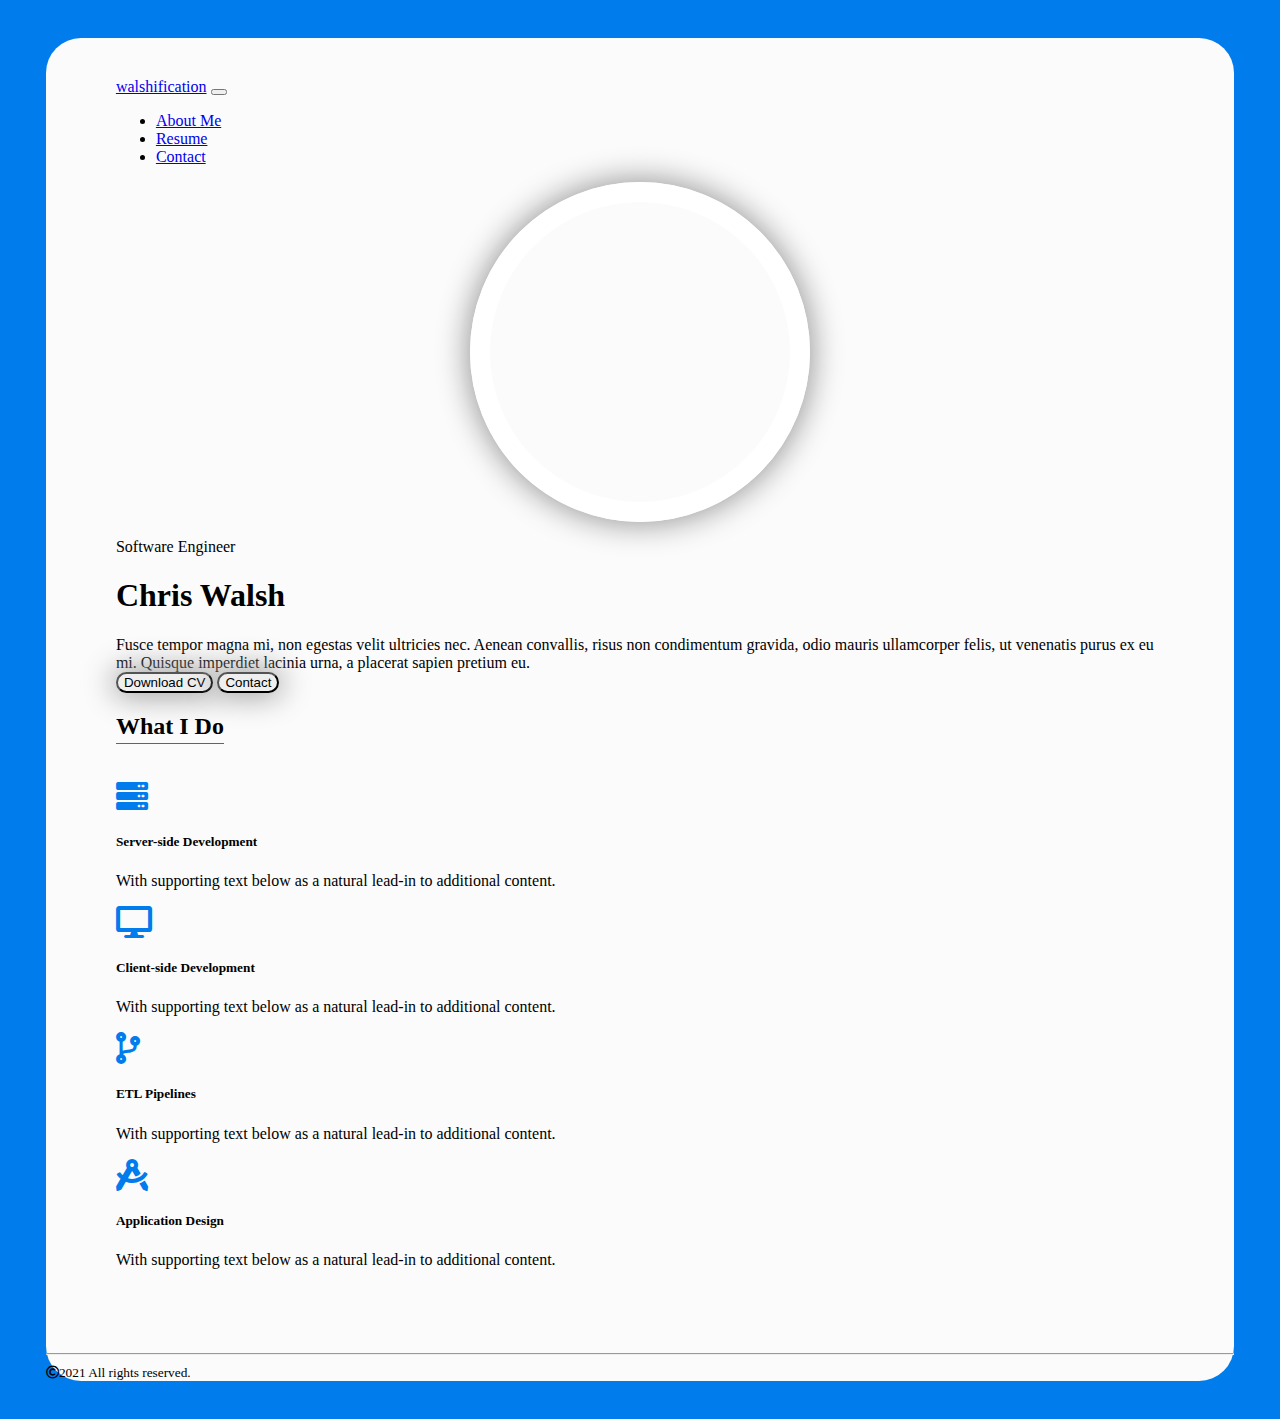
==== pset8/homepage/index.html @ 0585b694 "Make a homepage" ====
<!DOCTYPE html>

<html lang="en">
    <head>
        <link rel="stylesheet" href="https://cdn.jsdelivr.net/npm/bootstrap@4.5.3/dist/css/bootstrap.min.css" integrity="sha384-TX8t27EcRE3e/ihU7zmQxVncDAy5uIKz4rEkgIXeMed4M0jlfIDPvg6uqKI2xXr2" crossorigin="anonymous">
        <link rel="stylesheet" href="https://cdnjs.cloudflare.com/ajax/libs/font-awesome/5.14.0/css/all.css" crossorigin="anonymous">
        <script src="https://code.jquery.com/jquery-3.5.1.slim.min.js" integrity="sha384-DfXdz2htPH0lsSSs5nCTpuj/zy4C+OGpamoFVy38MVBnE+IbbVYUew+OrCXaRkfj" crossorigin="anonymous"></script>
<script src="https://cdn.jsdelivr.net/npm/bootstrap@4.5.3/dist/js/bootstrap.bundle.min.js" integrity="sha384-ho+j7jyWK8fNQe+A12Hb8AhRq26LrZ/JpcUGGOn+Y7RsweNrtN/tE3MoK7ZeZDyx" crossorigin="anonymous"></script>
        <link href="styles.css" rel="stylesheet">
        <title>walshification</title>
    </head>
    <body>
        <main>
            <div id="main-content" class="panel panel-default">
            <header class="header">
                <nav class="navbar navbar-expand-lg navbar-light w-100 pb-5">
                    <a class="navbar-brand" href="#">walshification</a>
                    <!--<div class="col">-->
                        <button class="navbar-toggler" type="button" data-toggle="collapse" data-target="#navbarNav" aria-controls="navbarNav" aria-expanded="false" aria-label="Toggle navigation">
                            <span class="navbar-toggler-icon"></span>
                        </button>
                        <div class="collapse navbar-collapse" id="navbarNav">
                            <ul class="navbar-nav ml-auto">
                                <li class="nav-item active mr-5">
                                    <a class="nav-link" href="#">About Me</a>
                                </li>
                                <li class="nav-item mr-5">
                                    <a class="nav-link" href="#">Resume</a>
                                </li>
                                <li class="nav-item">
                                    <a class="nav-link" href="#">Contact</a>
                                </li>
                            </ul>
                        </div>
                    <!--</div>-->
                </nav>
            </header>
            <div class="row d-flex mt-5 mb-5">
                <div class="col-xs-12 col-sm-12">
                    <div class="row align-items-center">
                        <div class="col-sm-12 col-md-5 col-lg-5">
                            <div>
                                <div id="portrait" class="shadow"></div>
                            </div>
                        </div>
                        <div class="col-sm-12 col-md-7 col-lg-7">
                            <div>
                                <p class="text-muted">Software Engineer</p>
                                <h1 class="mt-1">Chris Walsh</h1>
                                <div id="blurb" class="col pl-0">
                                    Fusce tempor magna mi, non egestas velit ultricies nec. Aenean convallis, risus non condimentum gravida, odio mauris ullamcorper felis, ut venenatis purus ex eu mi. Quisque imperdiet lacinia urna, a placerat sapien pretium eu.
                                </div>
                                <div class="mt-4">
                                    <button type="button" class="btn btn-outline-primary mt-2 shadow">Download CV</button>
                                    <button type="button" class="btn btn-outline-primary mt-2 shadow">Contact</button>
                                </div>
                            </div>
                        </div>
                    </div>
                </div>
            </div><!-- jumbotron -->
            <div class="row">
                <div class="col mt-5">
                    <h2>What I Do</h2>
                </div>
            </div>
            <div class="row">
                <div class="col-sm-6 col-xs-12">
                    <div class="card border-0">
                        <div class="card-body pl-0">
                            <div class="row">
                                <div class="col-2">
                                    <p><i class="fa fa-server fa-2x skill-icons"></i></p>
                                </div>
                                <div class="col-10 pl-0">
                                    <h5 class="card-title">Server-side Development</h5>
                                    <p class="card-text">With supporting text below as a natural lead-in to additional content.</p>
                                </div>
                            </div>
                        </div>
                    </div>
                </div>
                <div class="col-sm-6 col-xs-12">
                    <div class="card border-0">
                        <div class="card-body pl-0">
                            <div class="row">
                                <div class="col-2">
                                    <p><i class="fa fa-desktop fa-2x skill-icons"></i></p>
                                </div>
                                <div class="col-10 pl-0">
                                    <h5 class="card-title">Client-side Development</h5>
                                    <p class="card-text">With supporting text below as a natural lead-in to additional content.</p>
                                </div>
                            </div>
                        </div>
                    </div>
                </div>
                <div class="col-sm-6 col-xs-12">
                    <div class="card border-0">
                        <div class="card-body pl-0">
                            <div class="row">
                                <div class="col-2">
                                    <p><i class="fas fa-code-branch fa-2x skill-icons"></i></p>
                                </div>
                                <div class="col-10 pl-0">
                                    <h5 class="card-title">ETL Pipelines</h5>
                                    <p class="card-text">With supporting text below as a natural lead-in to additional content.</p>
                                </div>
                            </div>
                        </div>
                    </div>
                </div>
                <div class="col-sm-6 col-xs-12">
                    <div class="card border-0">
                        <div class="card-body pl-0">
                            <div class="row">
                                <div class="col-2">
                                    <p><i class="fas fa-drafting-compass fa-2x skill-icons"></i></p>
                                </div>
                                <div class="col-10 pl-0">
                                    <h5 class="card-title">Application Design</h5>
                                    <p class="card-text">With supporting text below as a natural lead-in to additional content.</p>
                                </div>
                            </div>
                        </div>
                    </div>
                </div>
            </div><!-- What I Do -->
            </div><!-- main-content -->
            <hr />
            <footer>
                <div class="social-media-links"></div>
                <div class="copyrights d-flex align-items-end flex-column pt-1 pr-5 pb-3">
                    <small class="text-muted"><i class="far fa-copyright pr-1"></i>2021 All rights reserved.</small>
                </div>
            </footer>
        </main>
    </body>
</html>
---- pset8/homepage/styles.css ----
body {
    background-color: #007CED;
  }

  main {
    margin: 3%;
    background-color: #FBFBFB;
    border-radius: 35px;
  }

  h2 {
    border-bottom: 1px solid #007CED;
    padding-bottom: 3px;
    display: inline-block;
  }

  #main-content {
    padding: 40px 70px 60px;
  }

  .navbar, .card {
    background-color: #FBFBFB;
  }

  #portrait {
    background-image: url(https://avatars.githubusercontent.com/u/5120876);
    width: 300px;
    height: 300px;
    background-size: contain;
    border-radius: 50%;
    border: 20px solid white;
    margin: auto;
  }

  .shadow {
    -moz-box-shadow: 0 0 30px 3px #999;
    -webkit-box-shadow: 0 0 30px 3px #999;
  }

  .btn {
    border-radius: 25px;
  }

  .skill-icons {
    color: #007CED;
  }
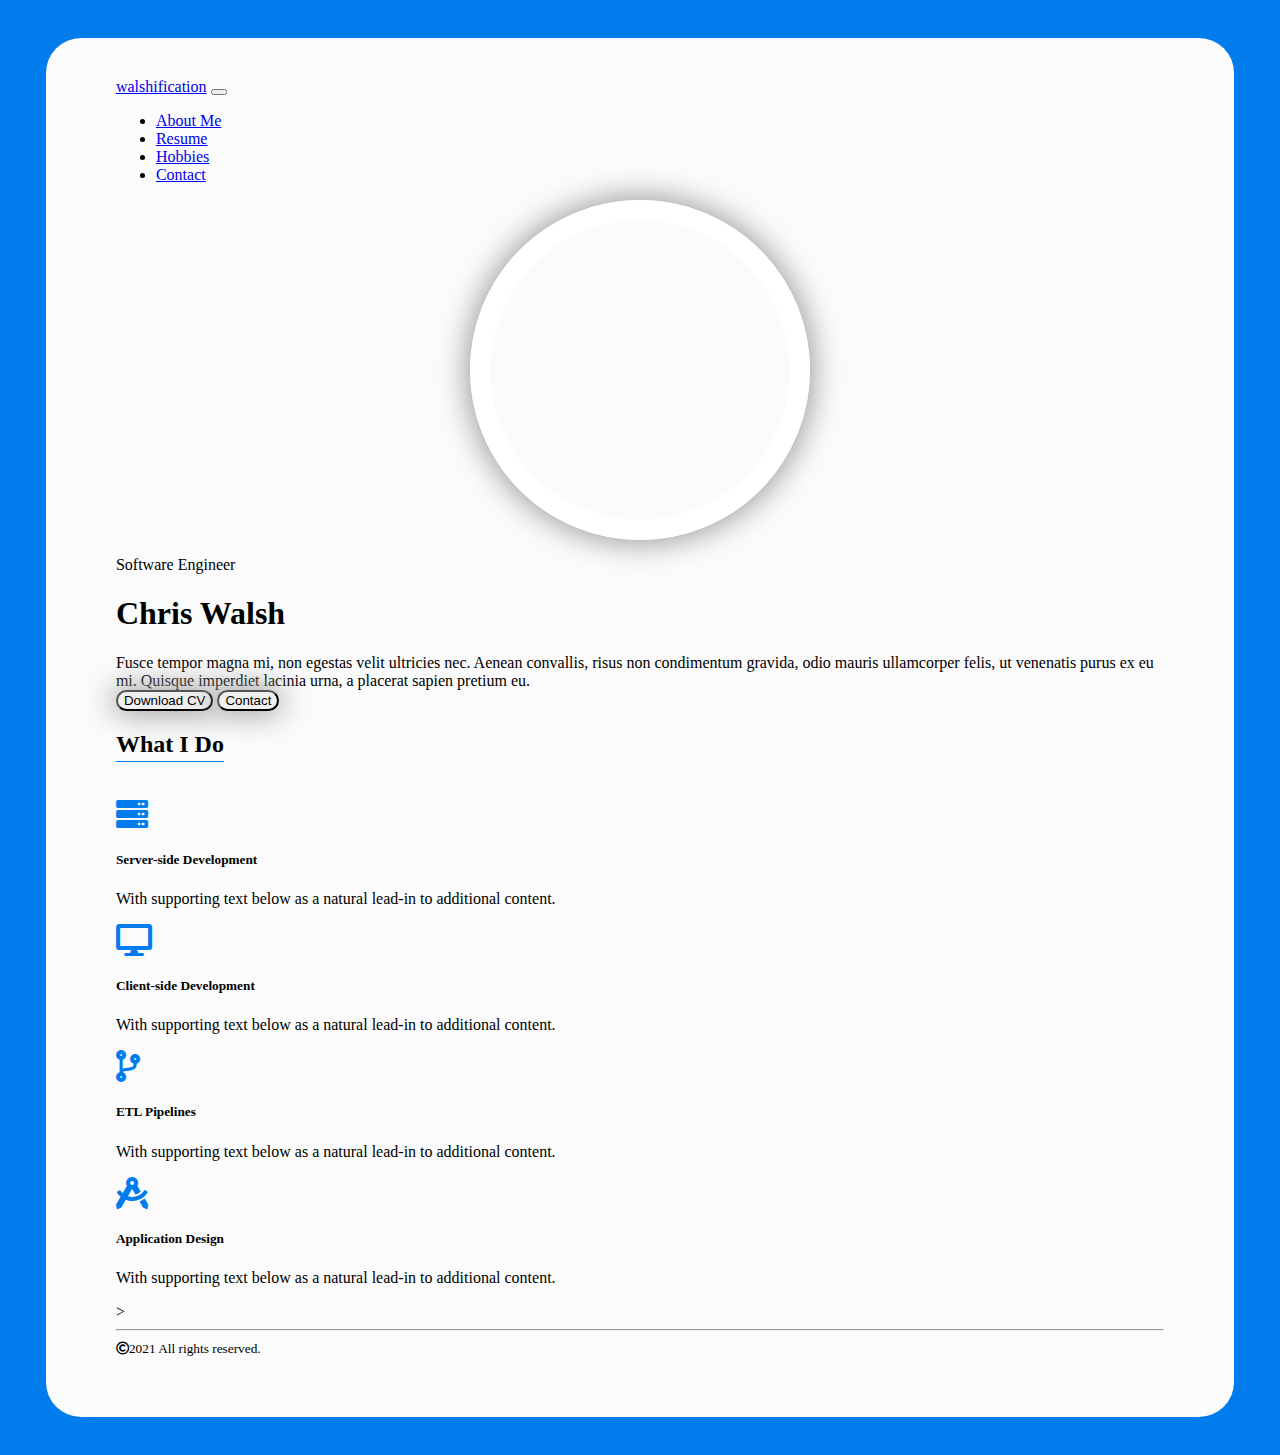
==== commit 2ce5036c: "Restructure with mroe semantic html" ====
--- a/pset8/homepage/index.html
+++ b/pset8/homepage/index.html
@@ -10,123 +10,124 @@
         <title>walshification</title>
     </head>
     <body>
-        <main>
-            <div id="main-content" class="panel panel-default">
+        <div class="frame">
             <header class="header">
                 <nav class="navbar navbar-expand-lg navbar-light w-100 pb-5">
                     <a class="navbar-brand" href="#">walshification</a>
-                    <!--<div class="col">-->
-                        <button class="navbar-toggler" type="button" data-toggle="collapse" data-target="#navbarNav" aria-controls="navbarNav" aria-expanded="false" aria-label="Toggle navigation">
-                            <span class="navbar-toggler-icon"></span>
-                        </button>
-                        <div class="collapse navbar-collapse" id="navbarNav">
-                            <ul class="navbar-nav ml-auto">
-                                <li class="nav-item active mr-5">
-                                    <a class="nav-link" href="#">About Me</a>
-                                </li>
-                                <li class="nav-item mr-5">
-                                    <a class="nav-link" href="#">Resume</a>
-                                </li>
-                                <li class="nav-item">
-                                    <a class="nav-link" href="#">Contact</a>
-                                </li>
-                            </ul>
-                        </div>
-                    <!--</div>-->
+                    <button class="navbar-toggler" type="button" data-toggle="collapse" data-target="#navbarNav" aria-controls="navbarNav" aria-expanded="false" aria-label="Toggle navigation">
+                        <span class="navbar-toggler-icon"></span>
+                    </button>
+                    <div class="collapse navbar-collapse" id="navbarNav">
+                        <ul class="navbar-nav ml-auto">
+                            <li class="nav-item active mr-5">
+                                <a class="nav-link" href="#">About Me</a>
+                            </li>
+                            <li class="nav-item mr-5">
+                                <a class="nav-link" href="#">Resume</a>
+                            </li>
+                            <li class="nav-item mr-5">
+                                <a class="nav-link" href="#">Hobbies</a>
+                            </li>
+                            <li class="nav-item">
+                                <a class="nav-link" href="#">Contact</a>
+                            </li>
+                        </ul>
+                    </div>
                 </nav>
             </header>
-            <div class="row d-flex mt-5 mb-5">
-                <div class="col-xs-12 col-sm-12">
-                    <div class="row align-items-center">
-                        <div class="col-sm-12 col-md-5 col-lg-5">
-                            <div>
-                                <div id="portrait" class="shadow"></div>
+            <main>
+                <div class="row d-flex mt-5 mb-5">
+                    <div class="col-xs-12 col-sm-12">
+                        <div class="row align-items-center">
+                            <div class="col-sm-12 col-md-5 col-lg-5">
+                                <div>
+                                    <div id="portrait" class="shadow"></div>
+                                </div>
                             </div>
-                        </div>
-                        <div class="col-sm-12 col-md-7 col-lg-7">
-                            <div>
-                                <p class="text-muted">Software Engineer</p>
-                                <h1 class="mt-1">Chris Walsh</h1>
-                                <div id="blurb" class="col pl-0">
-                                    Fusce tempor magna mi, non egestas velit ultricies nec. Aenean convallis, risus non condimentum gravida, odio mauris ullamcorper felis, ut venenatis purus ex eu mi. Quisque imperdiet lacinia urna, a placerat sapien pretium eu.
-                                </div>
-                                <div class="mt-4">
-                                    <button type="button" class="btn btn-outline-primary mt-2 shadow">Download CV</button>
-                                    <button type="button" class="btn btn-outline-primary mt-2 shadow">Contact</button>
+                            <div class="col-sm-12 col-md-7 col-lg-7">
+                                <div>
+                                    <p class="text-muted">Software Engineer</p>
+                                    <h1 class="mt-1">Chris Walsh</h1>
+                                    <div id="blurb" class="col pl-0">
+                                        Fusce tempor magna mi, non egestas velit ultricies nec. Aenean convallis, risus non condimentum gravida, odio mauris ullamcorper felis, ut venenatis purus ex eu mi. Quisque imperdiet lacinia urna, a placerat sapien pretium eu.
+                                    </div>
+                                    <div class="mt-4">
+                                        <button type="button" class="btn btn-outline-primary mt-2 shadow">Download CV</button>
+                                        <button type="button" class="btn btn-outline-primary mt-2 shadow">Contact</button>
+                                    </div>
                                 </div>
                             </div>
                         </div>
                     </div>
+                </div><!-- jumbotron -->
+                <div class="row">
+                    <div class="col mt-5">
+                        <h2>What I Do</h2>
+                    </div>
                 </div>
-            </div><!-- jumbotron -->
-            <div class="row">
-                <div class="col mt-5">
-                    <h2>What I Do</h2>
-                </div>
-            </div>
-            <div class="row">
-                <div class="col-sm-6 col-xs-12">
-                    <div class="card border-0">
-                        <div class="card-body pl-0">
-                            <div class="row">
-                                <div class="col-2">
-                                    <p><i class="fa fa-server fa-2x skill-icons"></i></p>
-                                </div>
-                                <div class="col-10 pl-0">
-                                    <h5 class="card-title">Server-side Development</h5>
-                                    <p class="card-text">With supporting text below as a natural lead-in to additional content.</p>
+                <div class="row">
+                    <div class="col-sm-6 col-xs-12">
+                        <div class="card border-0">
+                            <div class="card-body pl-0">
+                                <div class="row">
+                                    <div class="col-2">
+                                        <p><i class="fa fa-server fa-2x skill-icons"></i></p>
+                                    </div>
+                                    <div class="col-10 pl-0">
+                                        <h5 class="card-title">Server-side Development</h5>
+                                        <p class="card-text">With supporting text below as a natural lead-in to additional content.</p>
+                                    </div>
                                 </div>
                             </div>
                         </div>
                     </div>
-                </div>
-                <div class="col-sm-6 col-xs-12">
-                    <div class="card border-0">
-                        <div class="card-body pl-0">
-                            <div class="row">
-                                <div class="col-2">
-                                    <p><i class="fa fa-desktop fa-2x skill-icons"></i></p>
-                                </div>
-                                <div class="col-10 pl-0">
-                                    <h5 class="card-title">Client-side Development</h5>
-                                    <p class="card-text">With supporting text below as a natural lead-in to additional content.</p>
+                    <div class="col-sm-6 col-xs-12">
+                        <div class="card border-0">
+                            <div class="card-body pl-0">
+                                <div class="row">
+                                    <div class="col-2">
+                                        <p><i class="fa fa-desktop fa-2x skill-icons"></i></p>
+                                    </div>
+                                    <div class="col-10 pl-0">
+                                        <h5 class="card-title">Client-side Development</h5>
+                                        <p class="card-text">With supporting text below as a natural lead-in to additional content.</p>
+                                    </div>
                                 </div>
                             </div>
                         </div>
                     </div>
-                </div>
-                <div class="col-sm-6 col-xs-12">
-                    <div class="card border-0">
-                        <div class="card-body pl-0">
-                            <div class="row">
-                                <div class="col-2">
-                                    <p><i class="fas fa-code-branch fa-2x skill-icons"></i></p>
-                                </div>
-                                <div class="col-10 pl-0">
-                                    <h5 class="card-title">ETL Pipelines</h5>
-                                    <p class="card-text">With supporting text below as a natural lead-in to additional content.</p>
+                    <div class="col-sm-6 col-xs-12">
+                        <div class="card border-0">
+                            <div class="card-body pl-0">
+                                <div class="row">
+                                    <div class="col-2">
+                                        <p><i class="fas fa-code-branch fa-2x skill-icons"></i></p>
+                                    </div>
+                                    <div class="col-10 pl-0">
+                                        <h5 class="card-title">ETL Pipelines</h5>
+                                        <p class="card-text">With supporting text below as a natural lead-in to additional content.</p>
+                                    </div>
                                 </div>
                             </div>
                         </div>
                     </div>
-                </div>
-                <div class="col-sm-6 col-xs-12">
-                    <div class="card border-0">
-                        <div class="card-body pl-0">
-                            <div class="row">
-                                <div class="col-2">
-                                    <p><i class="fas fa-drafting-compass fa-2x skill-icons"></i></p>
-                                </div>
-                                <div class="col-10 pl-0">
-                                    <h5 class="card-title">Application Design</h5>
-                                    <p class="card-text">With supporting text below as a natural lead-in to additional content.</p>
+                    <div class="col-sm-6 col-xs-12">
+                        <div class="card border-0">
+                            <div class="card-body pl-0">
+                                <div class="row">
+                                    <div class="col-2">
+                                        <p><i class="fas fa-drafting-compass fa-2x skill-icons"></i></p>
+                                    </div>
+                                    <div class="col-10 pl-0">
+                                        <h5 class="card-title">Application Design</h5>
+                                        <p class="card-text">With supporting text below as a natural lead-in to additional content.</p>
+                                    </div>
                                 </div>
                             </div>
                         </div>
                     </div>
-                </div>
-            </div><!-- What I Do -->
-            </div><!-- main-content -->
+                </div><!-- What I Do -->
+            </main>>
             <hr />
             <footer>
                 <div class="social-media-links"></div>
@@ -134,6 +135,6 @@
                     <small class="text-muted"><i class="far fa-copyright pr-1"></i>2021 All rights reserved.</small>
                 </div>
             </footer>
-        </main>
+        </div><!-- frame -->
     </body>
 </html>
--- a/pset8/homepage/styles.css
+++ b/pset8/homepage/styles.css
@@ -1,46 +1,49 @@
 body {
-    background-color: #007CED;
-  }
+  background-color: #007CED;
+}
 
-  main {
-    margin: 3%;
-    background-color: #FBFBFB;
-    border-radius: 35px;
-  }
+.frame {
+  margin: 3% auto;
+  background-color: #FBFBFB;
+  border-radius: 35px;
+  max-width: 1320px;
+  padding: 40px 70px 60px;
+  margin-left: 3%;
+  margin-right: 3%;
+}
 
-  h2 {
-    border-bottom: 1px solid #007CED;
-    padding-bottom: 3px;
-    display: inline-block;
-  }
+h2 {
+  border-bottom: 1px solid #007CED;
+  padding-bottom: 3px;
+  display: inline-block;
+}
 
-  #main-content {
-    padding: 40px 70px 60px;
-  }
+#main-content {
+}
 
-  .navbar, .card {
-    background-color: #FBFBFB;
-  }
+.navbar, .card {
+  background-color: #FBFBFB;
+}
 
-  #portrait {
-    background-image: url(https://avatars.githubusercontent.com/u/5120876);
-    width: 300px;
-    height: 300px;
-    background-size: contain;
-    border-radius: 50%;
-    border: 20px solid white;
-    margin: auto;
-  }
+#portrait {
+  background-image: url(https://avatars.githubusercontent.com/u/5120876);
+  width: 300px;
+  height: 300px;
+  background-size: contain;
+  border-radius: 50%;
+  border: 20px solid white;
+  margin: auto;
+}
 
-  .shadow {
-    -moz-box-shadow: 0 0 30px 3px #999;
-    -webkit-box-shadow: 0 0 30px 3px #999;
-  }
+.shadow {
+  -moz-box-shadow: 0 0 30px 3px #999;
+  -webkit-box-shadow: 0 0 30px 3px #999;
+}
 
-  .btn {
-    border-radius: 25px;
-  }
+.btn {
+  border-radius: 25px;
+}
 
-  .skill-icons {
-    color: #007CED;
-  }
+.skill-icons {
+  color: #007CED;
+}
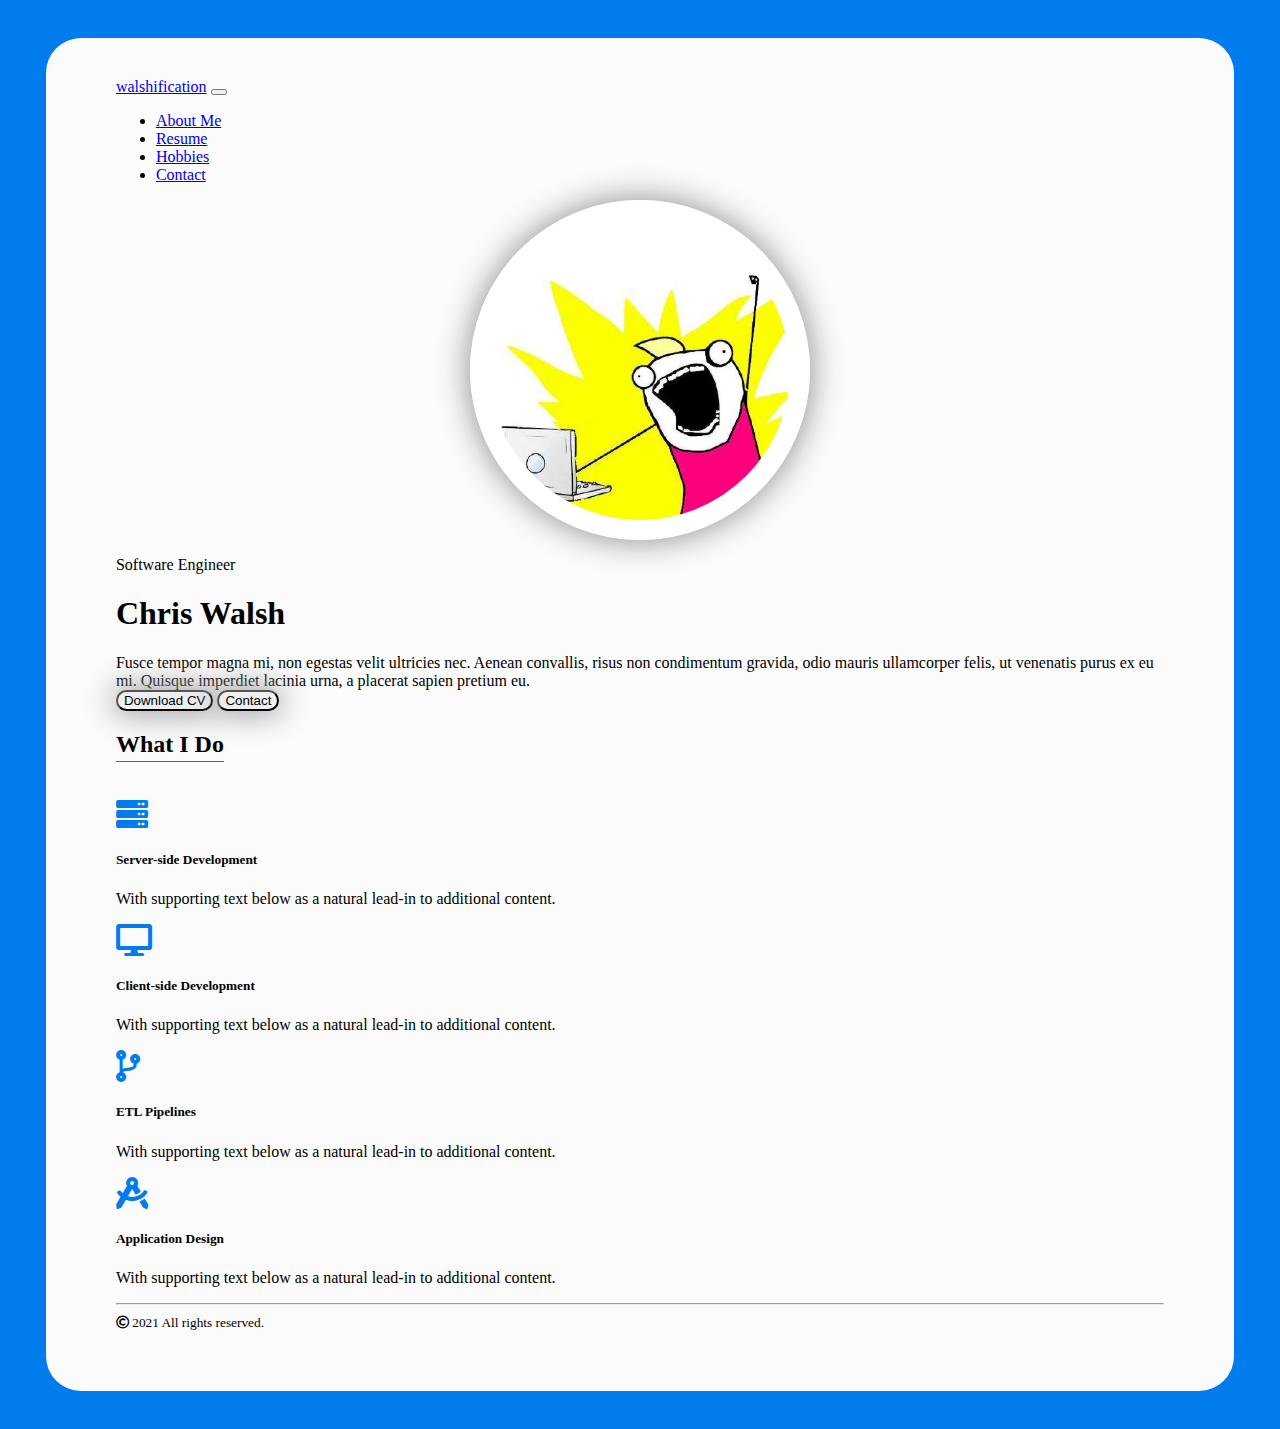
==== commit 9bb3fb78: "Control line length a bit" ====
--- a/pset8/homepage/index.html
+++ b/pset8/homepage/index.html
@@ -2,10 +2,29 @@
 
 <html lang="en">
     <head>
-        <link rel="stylesheet" href="https://cdn.jsdelivr.net/npm/bootstrap@4.5.3/dist/css/bootstrap.min.css" integrity="sha384-TX8t27EcRE3e/ihU7zmQxVncDAy5uIKz4rEkgIXeMed4M0jlfIDPvg6uqKI2xXr2" crossorigin="anonymous">
-        <link rel="stylesheet" href="https://cdnjs.cloudflare.com/ajax/libs/font-awesome/5.14.0/css/all.css" crossorigin="anonymous">
-        <script src="https://code.jquery.com/jquery-3.5.1.slim.min.js" integrity="sha384-DfXdz2htPH0lsSSs5nCTpuj/zy4C+OGpamoFVy38MVBnE+IbbVYUew+OrCXaRkfj" crossorigin="anonymous"></script>
-<script src="https://cdn.jsdelivr.net/npm/bootstrap@4.5.3/dist/js/bootstrap.bundle.min.js" integrity="sha384-ho+j7jyWK8fNQe+A12Hb8AhRq26LrZ/JpcUGGOn+Y7RsweNrtN/tE3MoK7ZeZDyx" crossorigin="anonymous"></script>
+        <link
+            rel="stylesheet"
+            href="https://cdn.jsdelivr.net/npm/bootstrap@4.5.3/dist/css/bootstrap.min.css"
+            integrity="sha384-TX8t27EcRE3e/ihU7zmQxVncDAy5uIKz4rEkgIXeMed4M0jlfIDPvg6uqKI2xXr2"
+            crossorigin="anonymous"
+        >
+        <link
+            rel="stylesheet"
+            href="https://cdnjs.cloudflare.com/ajax/libs/font-awesome/5.14.0/css/all.css"
+            crossorigin="anonymous"
+        >
+        <script
+            src="https://code.jquery.com/jquery-3.5.1.slim.min.js"
+            integrity="sha384-DfXdz2htPH0lsSSs5nCTpuj/zy4C+OGpamoFVy38MVBnE+IbbVYUew+OrCXaRkfj"
+            crossorigin="anonymous"
+        >
+        </script>
+        <script
+            src="https://cdn.jsdelivr.net/npm/bootstrap@4.5.3/dist/js/bootstrap.bundle.min.js"
+            integrity="sha384-ho+j7jyWK8fNQe+A12Hb8AhRq26LrZ/JpcUGGOn+Y7RsweNrtN/tE3MoK7ZeZDyx"
+            crossorigin="anonymous"
+        >
+        </script>
         <link href="styles.css" rel="stylesheet">
         <title>walshification</title>
     </head>
@@ -14,7 +33,15 @@
             <header class="header">
                 <nav class="navbar navbar-expand-lg navbar-light w-100 pb-5">
                     <a class="navbar-brand" href="#">walshification</a>
-                    <button class="navbar-toggler" type="button" data-toggle="collapse" data-target="#navbarNav" aria-controls="navbarNav" aria-expanded="false" aria-label="Toggle navigation">
+                    <button
+                        class="navbar-toggler"
+                        type="button"
+                        data-toggle="collapse"
+                        data-target="#navbarNav"
+                        aria-controls="navbarNav"
+                        aria-expanded="false"
+                        aria-label="Toggle navigation"
+                    >
                         <span class="navbar-toggler-icon"></span>
                     </button>
                     <div class="collapse navbar-collapse" id="navbarNav">
@@ -52,14 +79,24 @@
                                         Fusce tempor magna mi, non egestas velit ultricies nec. Aenean convallis, risus non condimentum gravida, odio mauris ullamcorper felis, ut venenatis purus ex eu mi. Quisque imperdiet lacinia urna, a placerat sapien pretium eu.
                                     </div>
                                     <div class="mt-4">
-                                        <button type="button" class="btn btn-outline-primary mt-2 shadow">Download CV</button>
-                                        <button type="button" class="btn btn-outline-primary mt-2 shadow">Contact</button>
+                                        <button
+                                            type="button"
+                                            class="btn btn-outline-primary mt-2 shadow"
+                                        >
+                                            Download CV
+                                        </button>
+                                        <button
+                                            type="button"
+                                            class="btn btn-outline-primary mt-2 shadow"
+                                        >
+                                            Contact
+                                        </button>
                                     </div>
                                 </div>
                             </div>
                         </div>
                     </div>
-                </div><!-- jumbotron -->
+                </div>
                 <div class="row">
                     <div class="col mt-5">
                         <h2>What I Do</h2>
@@ -75,7 +112,9 @@
                                     </div>
                                     <div class="col-10 pl-0">
                                         <h5 class="card-title">Server-side Development</h5>
-                                        <p class="card-text">With supporting text below as a natural lead-in to additional content.</p>
+                                        <p class="card-text">
+                                            With supporting text below as a natural lead-in to additional content.
+                                        </p>
                                     </div>
                                 </div>
                             </div>
@@ -90,7 +129,9 @@
                                     </div>
                                     <div class="col-10 pl-0">
                                         <h5 class="card-title">Client-side Development</h5>
-                                        <p class="card-text">With supporting text below as a natural lead-in to additional content.</p>
+                                        <p class="card-text">
+                                            With supporting text below as a natural lead-in to additional content.
+                                        </p>
                                     </div>
                                 </div>
                             </div>
@@ -105,7 +146,9 @@
                                     </div>
                                     <div class="col-10 pl-0">
                                         <h5 class="card-title">ETL Pipelines</h5>
-                                        <p class="card-text">With supporting text below as a natural lead-in to additional content.</p>
+                                        <p class="card-text">
+                                            With supporting text below as a natural lead-in to additional content.
+                                        </p>
                                     </div>
                                 </div>
                             </div>
@@ -120,19 +163,24 @@
                                     </div>
                                     <div class="col-10 pl-0">
                                         <h5 class="card-title">Application Design</h5>
-                                        <p class="card-text">With supporting text below as a natural lead-in to additional content.</p>
+                                        <p class="card-text">
+                                            With supporting text below as a natural lead-in to additional content.
+                                        </p>
                                     </div>
                                 </div>
                             </div>
                         </div>
                     </div>
                 </div><!-- What I Do -->
-            </main>>
+            </main>
             <hr />
             <footer>
                 <div class="social-media-links"></div>
                 <div class="copyrights d-flex align-items-end flex-column pt-1 pr-5 pb-3">
-                    <small class="text-muted"><i class="far fa-copyright pr-1"></i>2021 All rights reserved.</small>
+                    <small class="text-muted">
+                        <i class="far fa-copyright pr-1"></i>
+                        2021 All rights reserved.
+                    </small>
                 </div>
             </footer>
         </div><!-- frame -->
--- a/pset8/homepage/styles.css
+++ b/pset8/homepage/styles.css
@@ -26,7 +26,7 @@
 }
 
 #portrait {
-  background-image: url(https://avatars.githubusercontent.com/u/5120876);
+  background-image: url(images/all-the-codes.jpg);
   width: 300px;
   height: 300px;
   background-size: contain;
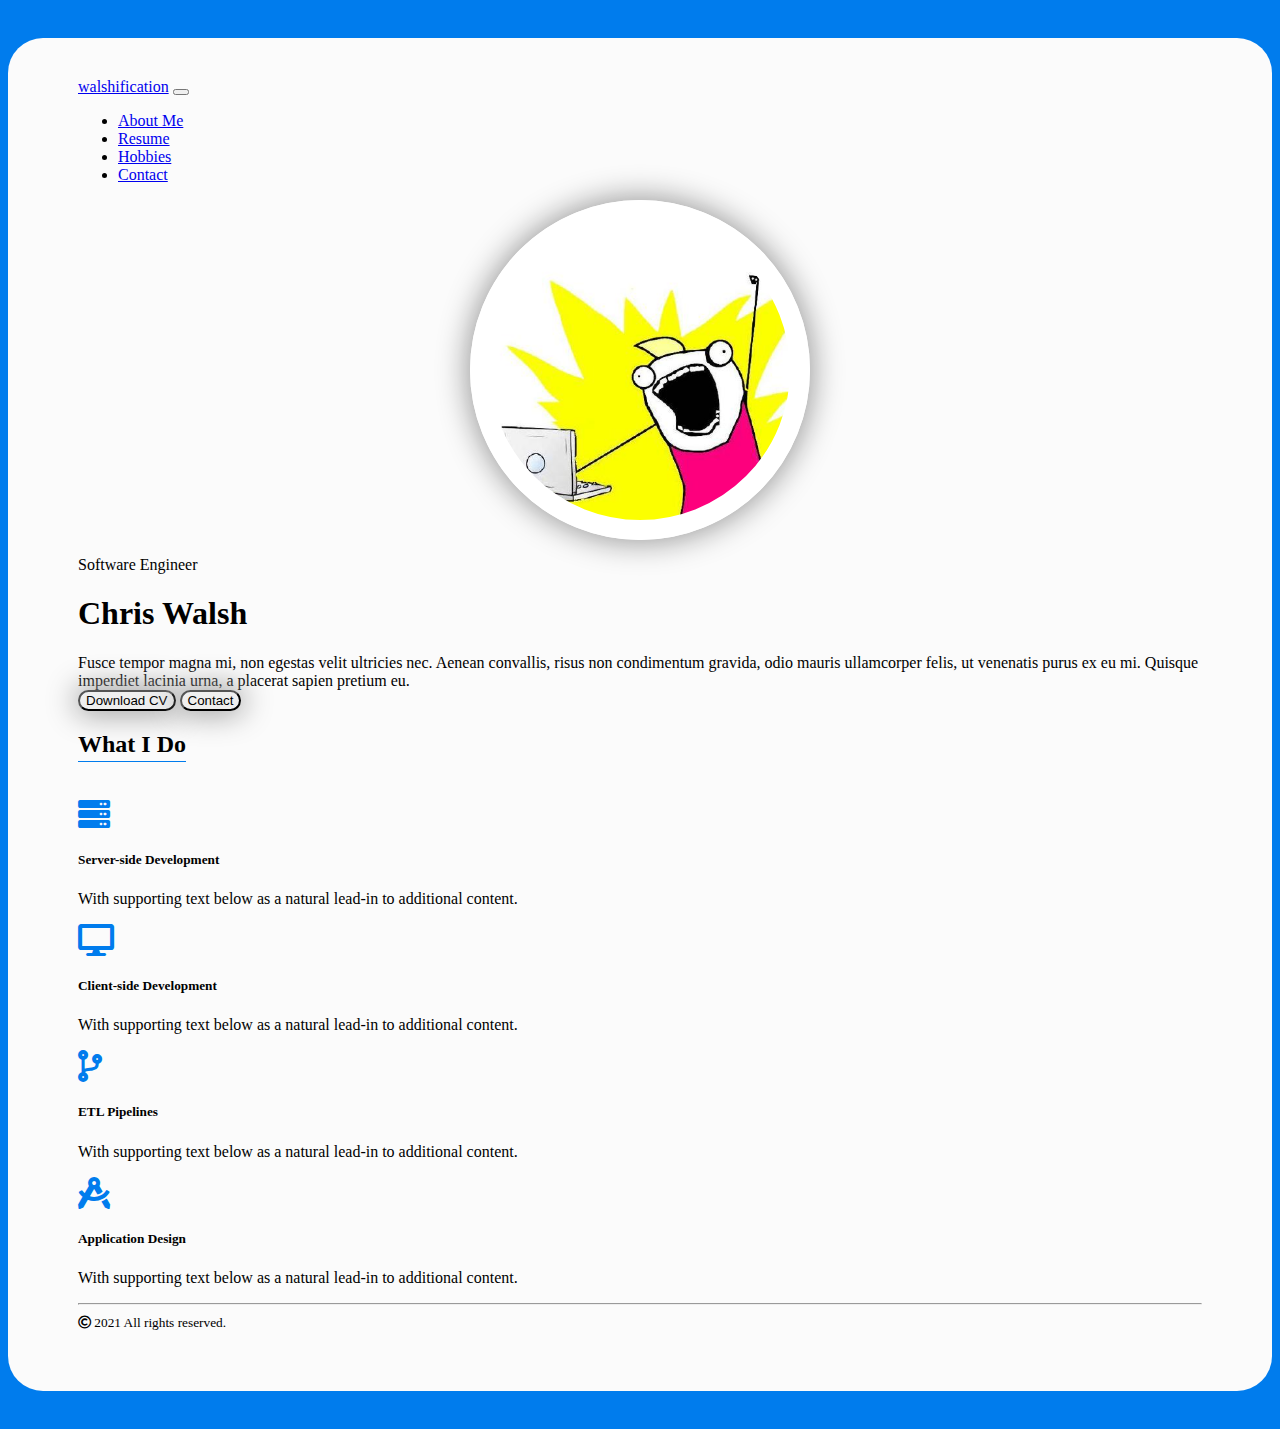
==== commit ad582a8b: "Connect the index nav links to the other pages" ====
--- a/pset8/homepage/index.html
+++ b/pset8/homepage/index.html
@@ -47,16 +47,16 @@
                     <div class="collapse navbar-collapse" id="navbarNav">
                         <ul class="navbar-nav ml-auto">
                             <li class="nav-item active mr-5">
-                                <a class="nav-link" href="#">About Me</a>
+                                <a class="nav-link" href="about.html">About Me</a>
                             </li>
                             <li class="nav-item mr-5">
-                                <a class="nav-link" href="#">Resume</a>
+                                <a class="nav-link" href="resume.html">Resume</a>
                             </li>
                             <li class="nav-item mr-5">
-                                <a class="nav-link" href="#">Hobbies</a>
+                                <a class="nav-link" href="hobbies.html">Hobbies</a>
                             </li>
                             <li class="nav-item">
-                                <a class="nav-link" href="#">Contact</a>
+                                <a class="nav-link" href="contact.html">Contact</a>
                             </li>
                         </ul>
                     </div>
--- a/pset8/homepage/styles.css
+++ b/pset8/homepage/styles.css
@@ -8,17 +8,14 @@
   border-radius: 35px;
   max-width: 1320px;
   padding: 40px 70px 60px;
-  margin-left: 3%;
-  margin-right: 3%;
+  /*margin-left: 3%;*/
+  /*margin-right: 3%;*/
 }
 
 h2 {
   border-bottom: 1px solid #007CED;
   padding-bottom: 3px;
   display: inline-block;
-}
-
-#main-content {
 }
 
 .navbar, .card {
